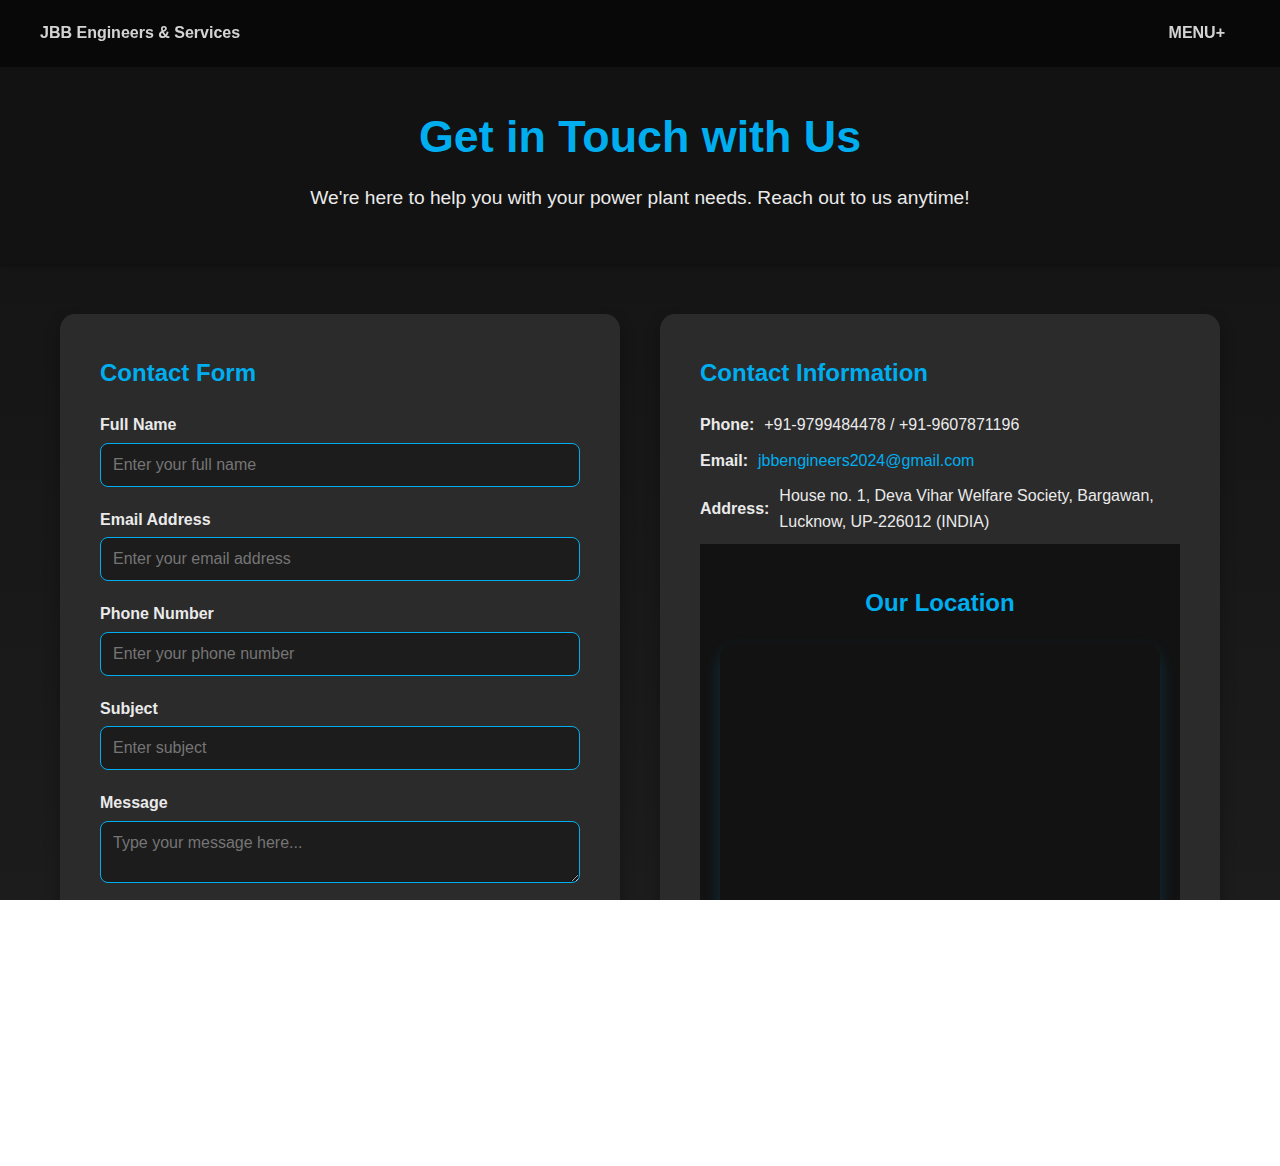
==== contact.html @ 511174bf "files added" ====
<!DOCTYPE html>
<html lang="en">

<head>
    <meta charset="UTF-8">
    <meta name="viewport" content="width=device-width, initial-scale=1.0">
    <title>Contact Us - JBB Engineers & Services</title>
    <link rel="stylesheet" href="contact.css">
    <!-- Google Fonts -->
    <link href="https://fonts.googleapis.com/css2?family=Poppins:wght@300;400;600&display=swap" rel="stylesheet">
</head>

<body>
       
    <div id="main">
        <!-- Navigation -->
        <div id="nav">
            <a href="index.html">JBB Engineers & Services</a>
            <div id="menu-container">
                <button id="menu-button">MENU+</button>
                <div id="dropdown-menu">
                    <a href="index.html">Home</a>
                    <a href="services.html">Services</a>
                    <a href="#about">About</a>
                    <!-- <a href="contact.html">Contact</a> -->
                    <a href="#subscribe">Updates</a>
                </div>
            </div>
        </div>

            <!--site head place-->
    <header class="site-header">
        <br><br>
        <h1>Get in Touch with Us</h1>
        <p>We're here to help you with your power plant needs. Reach out to us anytime!</p>
    </header>

    <main>
        <section class="contact-container">
            <!-- Contact Form -->
            <article class="contact-form-container">
                <h2>Contact Form</h2>
                <form id="contactForm" onsubmit="return validateForm();" novalidate>
                    <div class="form-group">
                        <label for="name">Full Name</label>
                        <input type="text" id="name" name="name" placeholder="Enter your full name" required>
                    </div>
                    <div class="form-group">
                        <label for="email">Email Address</label>
                        <input type="email" id="email" name="email" placeholder="Enter your email address" required>
                    </div>
                    <div class="form-group">
                        <label for="phone">Phone Number</label>
                        <input type="tel" id="phone" name="phone" placeholder="Enter your phone number"
                            pattern="[0-9]{10}" required>
                    </div>
                    <div class="form-group">
                        <label for="subject">Subject</label>
                        <input type="text" id="subject" name="subject" placeholder="Enter subject" required>
                    </div>
                    <div class="form-group">
                        <label for="message">Message</label>
                        <textarea id="message" name="message" placeholder="Type your message here..."
                            required></textarea>
                    </div>
                    <button type="submit" class="btn-submit">Submit</button>
                    <p id="form-message" aria-live="polite"></p>
                </form>
            </article>

            <!-- Contact Information -->
            <article class="contact-info">
                <h2>Contact Information</h2>
                <ul>
                    <li><strong>Phone:</strong> +91-9799484478 / +91-9607871196</li>
                    <li><strong>Email:</strong> <a
                            href="mailto:jbbengineers2024@gmail.com">jbbengineers2024@gmail.com</a></li>
                    <li><strong>Address:</strong> House no. 1, Deva Vihar Welfare Society, Bargawan, Lucknow, UP-226012
                        (INDIA)</li>
                        <!-- Google Map Integration -->
                        <section class="map-section">
                            <h2>Our Location</h2>
                            <div class="map-container">
                                <iframe
                                    src="https://www.google.com/maps/embed?pb=!1m18!1m12!1m3!1d3162.89239828752!2d80.9782!3d26.8467!2m3!1f0!2f0!3f0!3m2!1i1024!2i768!4f13.1!3m3!1m2!1s0x399be307fdde99b1%3A0x7d3f8db32148af5!2sBargawan%2C%20Lucknow%2C%20UP!5e0!3m2!1sen!2sin!4v1234567890"
                                    width="100%" height="300" style="border:0;" allowfullscreen="" loading="lazy">
                                </iframe>
                            </div>
                        </section>
                </ul>
            </article>
        </section>
    </main>

    <footer class="site-footer">
        <p>Need immediate assistance? Call us now at <strong>+91-9799484478</strong></p>
    </footer>
    <script src="https://cdnjs.cloudflare.com/ajax/libs/gsap/3.12.2/gsap.min.js"></script>
    <script src="./script.js"></script>
</body>

</html>
---- contact.css ----
/* CSS Variables for Consistent Theming */
:root {
    --primary-color: #00AEEF;
    --secondary-color: #00796B;
    --background-dark: #121212;
    --text-color-light: #EAEAEA;
    --text-color-dark: #070707;
    --font-family: 'Roboto', sans-serif;
}

/* General Reset */
* {
    margin: 0;
    padding: 0;
    box-sizing: border-box;
    font-family: var(--font-family);
}

html,
body {
    width: 100%;
    height: 100%;
    overflow-x: hidden;
    scrollbar-width: none;
}

body::-webkit-scrollbar {
    display: none;
    /* Hide scrollbar for Chrome, Safari, and Edge */
}

body {
    background: linear-gradient(to bottom, var(--background-dark), #1C1C1C);
    color: var(--text-color-light);
    line-height: 1.6;
}

/* Navigation */
#nav {
    width: 100%;
    padding: 15px 40px;
    display: flex;
    justify-content: space-between;
    align-items: center;
    position: absolute;
    top: 0;
    background: rgba(0, 0, 0, 0.6);
    z-index: 10;
    backdrop-filter: blur(10px);
}

#nav a {
    color: var(--text-color-light);
    text-decoration: none;
    font-size: 1rem;
    font-weight: bold;
    transition: color 0.3s ease;
}

#nav a:hover {
    color: var(--primary-color);
}

#menu-button {
    background: none;
    border: none;
    color: var(--text-color-light);
    font-size: 1rem;
    font-weight: bold;
    cursor: pointer;
    padding: 10px 15px;
    transition: all 0.3s ease;
    border-radius: 5px;
}

#menu-button:hover {
    background: rgba(255, 255, 255, 0.1);
}

#dropdown-menu {
    display: none;
    position: absolute;
    right: 0;
    top: 100%;
    background: rgba(0, 0, 0, 0.9);
    min-width: 200px;
    padding: 15px;
    border-radius: 8px;
    backdrop-filter: blur(10px);
    flex-direction: column;
    gap: 12px;
    margin-top: 10px;
}

#dropdown-menu.active {
    display: flex;
    animation: fadeIn 0.3s ease-out;
}

#dropdown-menu a {
    color: var(--text-color-light);
    text-decoration: none;
    padding: 8px 12px;
    border-radius: 4px;
    transition: all 0.3s ease;
    font-size: 0.9rem;
}

#dropdown-menu a:hover {
    background: rgba(255, 255, 255, 0.1);
    color: var(--primary-color);
    transform: translateX(5px);
}

/* Header */
.site-header {
    padding: 50px 20px;
    background: var(--background-dark);
    color: var(--text-color-light);
    box-shadow: 0 2px 4px rgba(0, 0, 0, 0.3);
    text-align: center;
}

.site-header h1 {
    font-size: 2.8rem;
    color: var(--primary-color);
    margin-bottom: 10px;
}

.site-header p {
    font-size: 1.2rem;
    color: var(--text-color-light);
}

/* Contact Container */
.contact-container {
    display: grid;
    grid-template-columns: 1fr 1fr;
    gap: 40px;
    padding: 50px 20px;
    max-width: 1200px;
    margin: 0 auto;
}

.contact-container>article {
    background-color: #2B2B2B;
    padding: 40px;
    border-radius: 15px;
    box-shadow: 0 8px 16px rgba(0, 0, 0, 0.3);
    transition: transform 0.3s ease, box-shadow 0.3s ease;
}

.contact-container>article:hover {
    transform: translateY(-10px);
    box-shadow: 0 12px 24px rgba(0, 174, 239, 0.3);
}

/* Form Styling */
.contact-form-container h2 {
    color: var(--primary-color);
    margin-bottom: 20px;
}

.form-group {
    margin-bottom: 20px;
    text-align: left;
    position: relative;
}

.form-group label {
    display: block;
    font-weight: bold;
    margin-bottom: 5px;
    color: var(--text-color-light);
}

.form-group input,
.form-group textarea {
    width: 100%;
    padding: 12px;
    border: 1px solid var(--primary-color);
    border-radius: 8px;
    font-size: 1rem;
    background-color: #1C1C1C;
    color: var(--text-color-light);
    transition: border-color 0.3s ease;
}

.form-group input:focus,
.form-group textarea:focus {
    border-color: var(--secondary-color);
    outline: none;
}

.btn-submit {
    padding: 12px 20px;
    background-color: var(--primary-color);
    color: var(--text-color-dark);
    border: none;
    border-radius: 50px;
    font-size: 1rem;
    cursor: pointer;
    transition: background-color 0.3s ease;
    display: flex;
    align-items: center;
    gap: 10px;
}

.btn-submit:hover {
    background-color: var(--secondary-color);
}

#form-message {
    margin-top: 10px;
    font-size: 1rem;
}

/* Contact Information */
.contact-info h2 {
    color: var(--primary-color);
    margin-bottom: 20px;
}

.contact-info ul {
    list-style-type: none;
    padding: 0;
}

.contact-info li {
    margin-bottom: 10px;
    color: var(--text-color-light);
    display: flex;
    align-items: center;
    gap: 10px;
}

.contact-info a {
    color: var(--primary-color);
    text-decoration: none;
}

.contact-social {
    margin-top: 30px;
    display: flex;
    gap: 20px;
}

.contact-social a {
    font-size: 1.8rem;
    color: var(--text-color-light);
    transition: color 0.3s ease;
}

.contact-social a:hover {
    color: var(--primary-color);
}

/* Map Section */
.map-section {
    padding: 40px 20px;
    text-align: center;
    background: var(--background-dark);
}

.map-container {
    max-width: 1200px;
    margin: 0 auto;
    border-radius: 15px;
    overflow: hidden;
    box-shadow: 0 8px 16px rgba(0, 174, 239, 0.2);
}

/* Footer */
.site-footer {
    text-align: center;
    padding: 30px 20px;
    background-color: var(--background-dark);
    color: var(--text-color-light);
    box-shadow: 0 -2px 4px rgba(0, 0, 0, 0.3);
}

/* Responsive Design */
@media (max-width: 768px) {
    .contact-container {
        grid-template-columns: 1fr;
    }

    .contact-container>article {
        padding: 20px;
    }

    .site-header h1 {
        font-size: 2rem;
    }

    .site-header p {
        font-size: 1rem;
    }
}

/* Animations */
@keyframes fadeIn {
    0% {
        opacity: 0;
        transform: translateY(20px);
    }

    100% {
        opacity: 1;
        transform: translateY(0);
    }
}
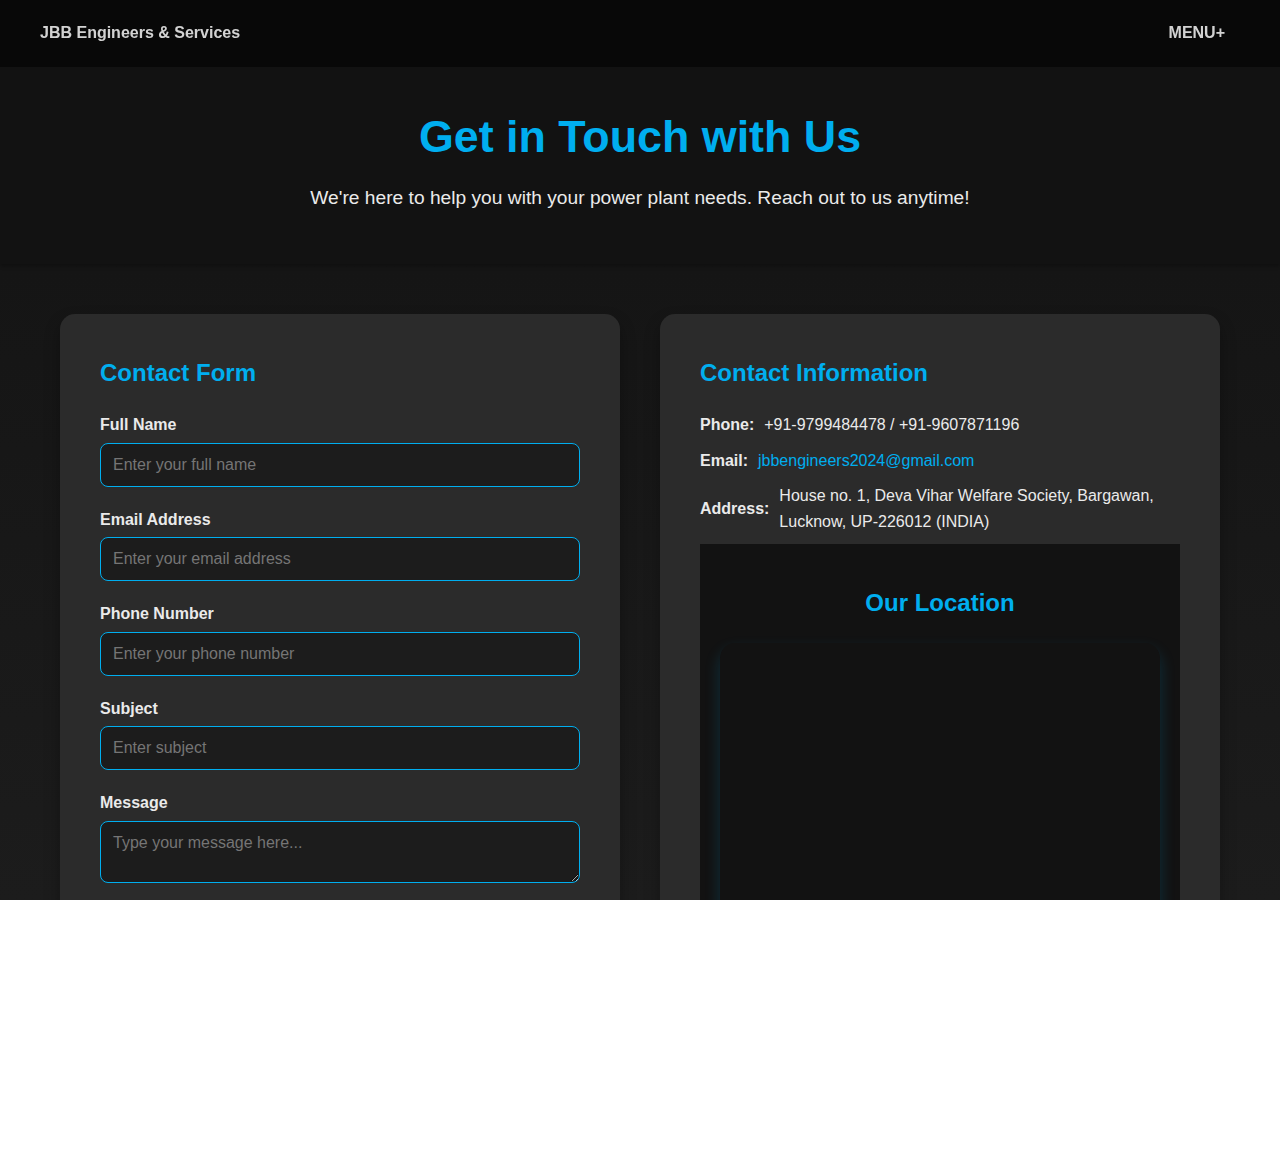
==== commit 36eb43c1: "Update contact.html" ====
--- a/contact.html
+++ b/contact.html
@@ -21,7 +21,7 @@
                 <div id="dropdown-menu">
                     <a href="index.html">Home</a>
                     <a href="services.html">Services</a>
-                    <a href="#about">About</a>
+                    <a href="index.html#about">About</a>
                     <!-- <a href="contact.html">Contact</a> -->
                     <a href="#subscribe">Updates</a>
                 </div>
@@ -99,4 +99,4 @@
     <script src="./script.js"></script>
 </body>
 
-</html>+</html>
